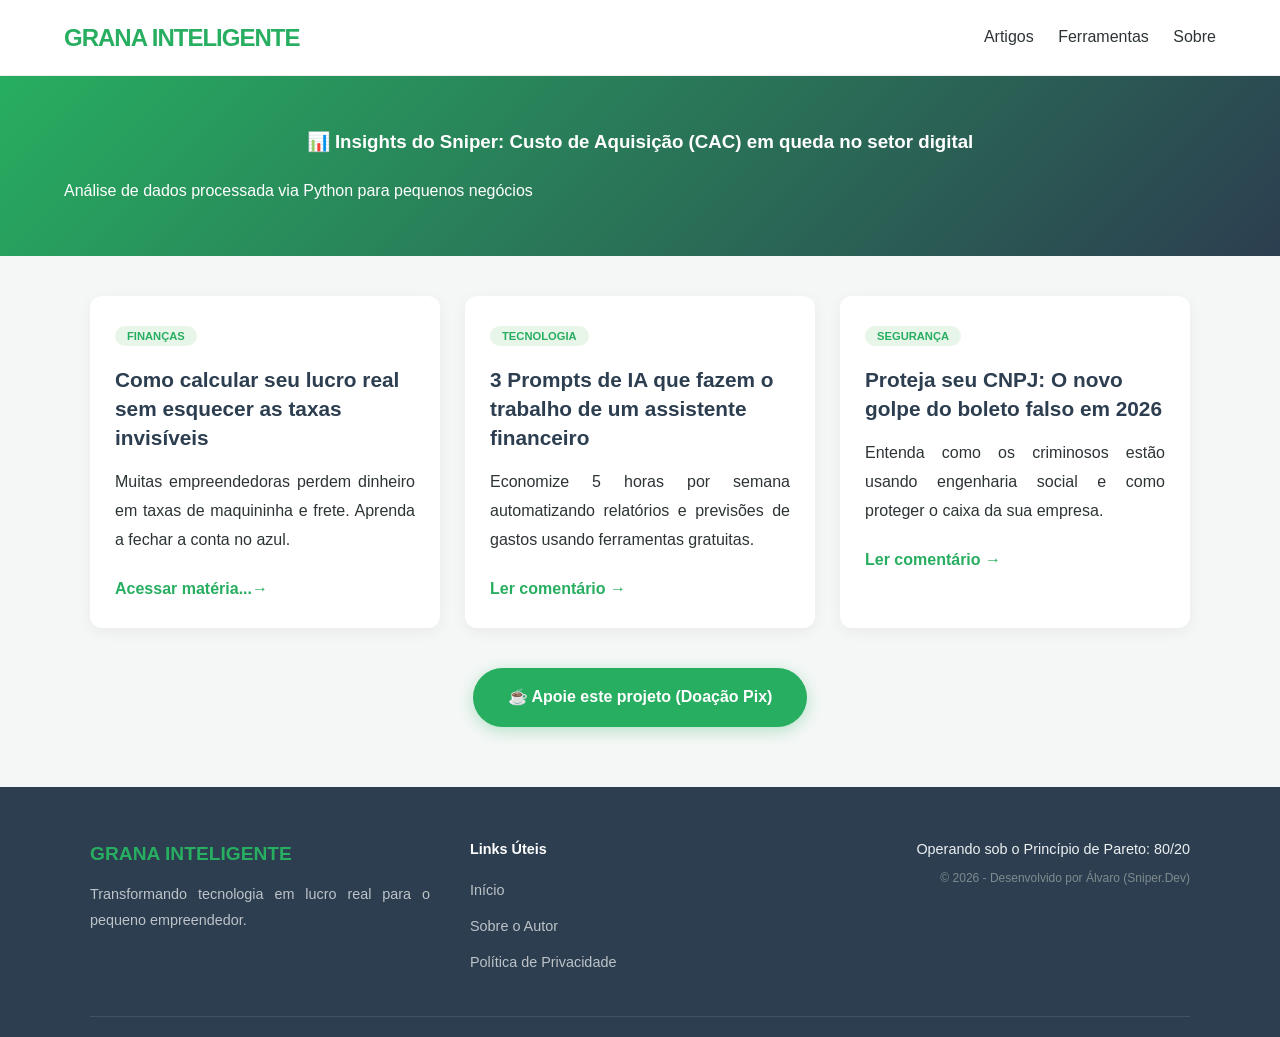
==== index.html @ 902e61ca "Initial commit: Lançamento oficial do Portal Grana Inteligente" ====
<!DOCTYPE html>
<html lang="pt-br">
<head>
    <meta charset="UTF-8">
    <meta name="viewport" content="width=device-width, initial-scale=1.0">
    <title>Grana Inteligente | Estratégia e Lucro</title>
    <link rel="stylesheet" href="style.css">
</head>
<body>

    <header>
        <div class="logo">GRANA INTELIGENTE</div>
        <nav>
            <a href="#">Artigos</a>
            <a href="#">Ferramentas</a>
            <a href="sobre.html">Sobre</a>
        </nav>
    </header>

    <div class="data-banner">
        <h3>📊 Insights do Sniper: Custo de Aquisição (CAC) em queda no setor digital</h3>
        <p>Análise de dados processada via Python para pequenos negócios</p>
    </div>

    <div class="container">
        
        <article class="card">
            <a href="artigo_template.html" class="main-link"></a> <div class="card-content">
                <span class="tag">Finanças</span>
                <h2>Como calcular seu lucro real sem esquecer as taxas invisíveis</h2>
                <p>Muitas empreendedoras perdem dinheiro em taxas de maquininha e frete. Aprenda a fechar a conta no azul.</p>
                <span class="btn-link">Acessar matéria...→</span>
            </div>
        </article>

        <article class="card">
            <a href="artigo_promt_ia.html" class="main-link"></a>
            <div class="card-content">
                <span class="tag">Tecnologia</span>
                <h2>3 Prompts de IA que fazem o trabalho de um assistente financeiro</h2>
                <p>Economize 5 horas por semana automatizando relatórios e previsões de gastos usando ferramentas gratuitas.</p>
                <span class="btn-link">Ler comentário →</span>
            </div>
        </article>

        <article class="card">
            <a href="artigo_template.html" class="main-link"></a>
            <div class="card-content">
                <span class="tag">Segurança</span>
                <h2>Proteja seu CNPJ: O novo golpe do boleto falso em 2026</h2>
                <p>Entenda como os criminosos estão usando engenharia social e como proteger o caixa da sua empresa.</p>
                <span class="btn-link">Ler comentário →</span>
            </div>
        </article>

    </div> <a href="#" class="btn-donation">☕ Apoie este projeto (Doação Pix)</a>

</body>

<footer class="main-footer">
    <div class="footer-container">
        <div class="footer-info">
            <span class="logo-footer">GRANA INTELIGENTE</span>
            <p>Transformando tecnologia em lucro real para o pequeno empreendedor.</p>
        </div>
        
        <div class="footer-links">
            <h4>Links Úteis</h4>
            <a href="index.html">Início</a>
            <a href="sobre.html">Sobre o Autor</a>
            <a href="privacidade.html">Política de Privacidade</a>
        </div>
        
        <div class="footer-tag">
    <p>Operando sob o Princípio de Pareto: 80/20</p>
    <small>&copy; 2026 - Desenvolvido por Álvaro (Sniper.Dev)</small>
</div>
    </div>
</footer>
</html>
---- style.css ----
/* ==========================================================================
   1. VARIÁVEIS GLOBAIS (DESIGN SYSTEM)
   ========================================================================== */
:root {
    --primary: #2d3436;
    --accent: #27ae60;    /* Verde Dinheiro */
    --bg: #f4f7f6;
    --white: #ffffff;
    --dark-blue: #2c3e50;
    --text-gray: #636e72;
    --comment-bg: #e8f5e9; /* Fundo suave para o comentário do Sniper */
}

/* ==========================================================================
   2. ESTILOS BASE (RESET & TIPOGRAFIA)
   ========================================================================== */
body {
    font-family: 'Segoe UI', Tahoma, Geneva, Verdana, sans-serif;
    margin: 0;
    background-color: var(--bg);
    color: var(--primary);
    line-height: 1.8;
}

p {
    text-align: justify;
    margin-bottom: 20px;
}

/* ==========================================================================
   3. CABEÇALHO (HEADER) - COMUM A TODAS AS PÁGINAS
   ========================================================================== */
header {
    background: var(--white);
    padding: 1rem 5%;
    display: flex;
    justify-content: space-between;
    align-items: center;
    box-shadow: 0 2px 10px rgba(0,0,0,0.05);
    border-bottom: 1px solid #eee;
}

.logo { 
    font-weight: 800; 
    font-size: 1.5rem; 
    color: var(--accent); 
    letter-spacing: -1px; 
    text-decoration: none;
}

nav a { 
    text-decoration: none; 
    color: var(--primary); 
    margin-left: 20px; 
    font-weight: 500; 
    transition: 0.3s;
}

nav a:hover {
    color: var(--accent);
}

/* ==========================================================================
   4. COMPONENTES DO INDEX (HOME)
   ========================================================================== */
.data-banner {
    background: linear-gradient(135deg, var(--accent), var(--dark-blue));
    color: white;
    padding: 30px 5%;
    text-align: center;
}

.container {
    max-width: 1100px;
    margin: 40px auto;
    display: grid;
    grid-template-columns: repeat(auto-fit, minmax(300px, 1fr));
    gap: 25px;
    padding: 0 20px;
}

.card {
    background: var(--white);
    border-radius: 12px;
    overflow: hidden;
    transition: all 0.3s ease;
    box-shadow: 0 4px 15px rgba(0,0,0,0.05);
    position: relative;
}

.card:hover { 
    transform: translateY(-8px); 
    box-shadow: 0 12px 25px rgba(0,0,0,0.1);
}

.main-link {
    position: absolute;
    top: 0; left: 0; width: 100%; height: 100%;
    z-index: 1;
}

.card-content { padding: 25px; }

.tag {
    background: #e8f5e9;
    color: var(--accent);
    padding: 4px 12px;
    border-radius: 20px;
    font-size: 0.7rem;
    text-transform: uppercase;
    font-weight: bold;
}

.card h2 { font-size: 1.3rem; margin: 15px 0; line-height: 1.4; color: var(--dark-blue); }

.btn-link {
    color: var(--accent);
    text-decoration: none;
    font-weight: bold;
    display: inline-block;
}

/* ==========================================================================
   5. COMPONENTES DO ARTIGO (POST)
   ========================================================================== */
.content-wrapper {
    max-width: 800px;
    margin: 40px auto;
    background: var(--white);
    padding: 40px;
    border-radius: 15px;
    box-shadow: 0 4px 20px rgba(0,0,0,0.03);
}

.meta-info {
    font-size: 0.9rem;
    color: var(--text-gray);
    margin-bottom: 20px;
}

.content-wrapper h1 { font-size: 2.3rem; line-height: 1.2; margin-bottom: 20px; color: #2c3e50; }

.my-comment {
    background: var(--comment-bg);
    border-left: 5px solid var(--accent);
    padding: 25px;
    font-style: italic;
    margin: 35px 0;
    border-radius: 0 10px 10px 0;
}

.my-comment strong {
    display: block;
    margin-bottom: 10px;
    color: var(--accent);
    font-style: normal;
    text-transform: uppercase;
    font-size: 0.85rem;
    letter-spacing: 1px;
}

.post-body p { font-size: 1.1rem; }

.back-btn {
    display: inline-block;
    margin-bottom: 20px;
    color: var(--accent);
    text-decoration: none;
    font-weight: bold;
}

.comment-section {
    margin-top: 50px;
    border-top: 2px solid #eee;
    padding-top: 30px;
}

/* ==========================================================================
   6. RODAPÉ (FOOTER)
   ========================================================================== */
.main-footer {
    background-color: var(--dark-blue);
    color: #ecf0f1;
    padding: 50px 5% 20px 5%;
    margin-top: 60px;
    font-size: 0.9rem;
}

.footer-container {
    max-width: 1100px;
    margin: 0 auto;
    display: grid;
    /* Divide em 3 colunas em telas grandes */
    grid-template-columns: repeat(auto-fit, minmax(250px, 1fr));
    gap: 40px;
    border-bottom: 1px solid rgba(255,255,255,0.1);
    padding-bottom: 30px;
}

.logo-footer {
    font-weight: 800;
    font-size: 1.2rem;
    color: var(--accent);
    display: block;
    margin-bottom: 10px;
}

.footer-info p {
    color: #bdc3c7;
    margin: 0;
}

.footer-links h4 {
    color: var(--white);
    margin-top: 0;
    margin-bottom: 15px;
}

.footer-links a {
    display: block;
    color: #bdc3c7;
    text-decoration: none;
    margin-bottom: 10px;
    transition: 0.3s;
}

.footer-links a:hover { 
    color: var(--accent); 
    padding-left: 5px; 
}

/* AJUSTE AQUI: Alinhamento da Tag Direita */
.footer-tag { 
    display: flex;
    flex-direction: column;
    justify-content: flex-start;
    align-items: flex-end; /* Alinha os itens à direita do container */
    text-align: right;     /* Alinha o texto à direita */
}

.footer-tag p { 
    margin: 0 0 5px 0; /* Remove margens padrão e deixa apenas um respiro embaixo */
    color: #ecf0f1;
}

.footer-tag small { 
    color: #7f8c8d;
    display: block;
}

/* Responsividade: No mobile tudo centraliza */
@media (max-width: 768px) {
    .footer-container {
        text-align: center;
    }
    .footer-tag { 
        align-items: center; 
        text-align: center;
    }
    .footer-info p {
        margin: 0 auto;
    }
}
.btn-donation {
    display: block;
    width: fit-content;
    margin: 40px auto;
    background: var(--accent);
    color: white;
    padding: 15px 35px;
    text-decoration: none;
    border-radius: 50px;
    font-weight: bold;
    box-shadow: 0 4px 15px rgba(39, 174, 96, 0.3);
}

@media (max-width: 768px) {
    .footer-tag { text-align: left; }
    .content-wrapper { padding: 20px; margin: 10px; }
}
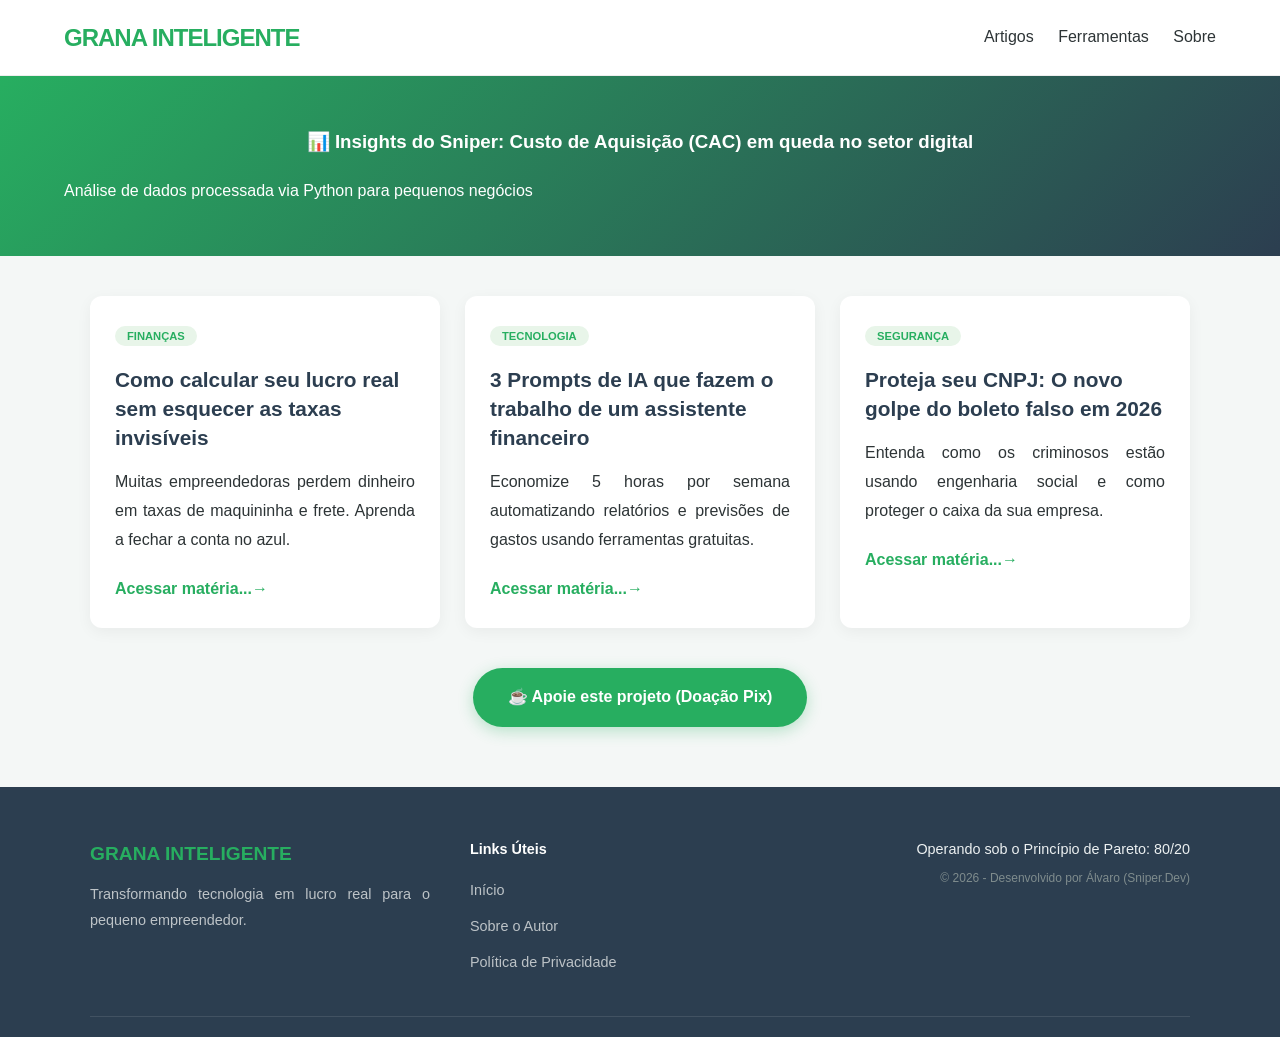
==== commit 6c04c78b: "Refactor: Padronização de CSS e inclusao Artigo Seguranca_CNPJ" ====
--- a/index.html
+++ b/index.html
@@ -25,7 +25,7 @@
     <div class="container">
         
         <article class="card">
-            <a href="artigo_template.html" class="main-link"></a> <div class="card-content">
+            <a href="artigo_lucro_real.html" class="main-link"></a> <div class="card-content">
                 <span class="tag">Finanças</span>
                 <h2>Como calcular seu lucro real sem esquecer as taxas invisíveis</h2>
                 <p>Muitas empreendedoras perdem dinheiro em taxas de maquininha e frete. Aprenda a fechar a conta no azul.</p>
@@ -39,17 +39,17 @@
                 <span class="tag">Tecnologia</span>
                 <h2>3 Prompts de IA que fazem o trabalho de um assistente financeiro</h2>
                 <p>Economize 5 horas por semana automatizando relatórios e previsões de gastos usando ferramentas gratuitas.</p>
-                <span class="btn-link">Ler comentário →</span>
+                <span class="btn-link">Acessar matéria...→</span>
             </div>
         </article>
 
         <article class="card">
-            <a href="artigo_template.html" class="main-link"></a>
+            <a href="artigo_seguranca_cnpj.html" class="main-link"></a>
             <div class="card-content">
                 <span class="tag">Segurança</span>
                 <h2>Proteja seu CNPJ: O novo golpe do boleto falso em 2026</h2>
                 <p>Entenda como os criminosos estão usando engenharia social e como proteger o caixa da sua empresa.</p>
-                <span class="btn-link">Ler comentário →</span>
+                <span class="btn-link">Acessar matéria...→</span>
             </div>
         </article>
 
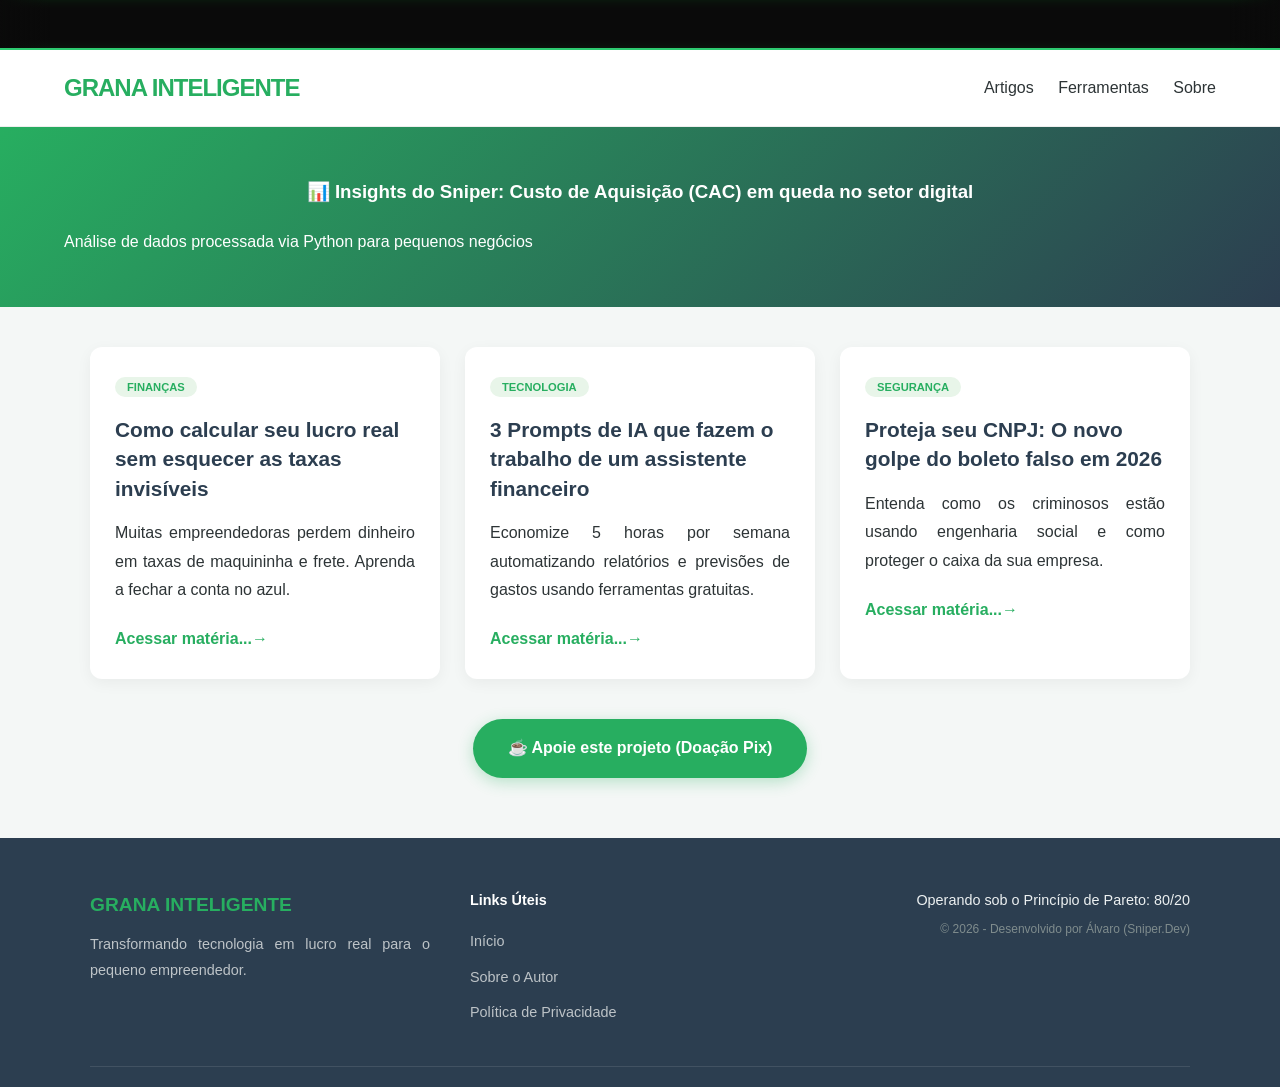
==== commit 3272a2be: "Fix: Gatilho de execução, verificação de mercados/moedas e tendências de mercado" ====
--- a/index.html
+++ b/index.html
@@ -7,6 +7,13 @@
     <link rel="stylesheet" href="style.css">
 </head>
 <body>
+
+<div class="ticker-wrapper">
+    <div class="ticker-content" id="ticker-data">
+        <span>Carregando cotações...</span>
+    </div>
+</div>
+
 
     <header>
         <div class="logo">GRANA INTELIGENTE</div>
@@ -25,7 +32,7 @@
     <div class="container">
         
         <article class="card">
-            <a href="artigo_lucro_real.html" class="main-link"></a> <div class="card-content">
+            <a href="artigo-lucro-real.html" class="main-link"></a> <div class="card-content">
                 <span class="tag">Finanças</span>
                 <h2>Como calcular seu lucro real sem esquecer as taxas invisíveis</h2>
                 <p>Muitas empreendedoras perdem dinheiro em taxas de maquininha e frete. Aprenda a fechar a conta no azul.</p>
@@ -34,7 +41,7 @@
         </article>
 
         <article class="card">
-            <a href="artigo_promt_ia.html" class="main-link"></a>
+            <a href="artigo-promts-ia.html" class="main-link"></a>
             <div class="card-content">
                 <span class="tag">Tecnologia</span>
                 <h2>3 Prompts de IA que fazem o trabalho de um assistente financeiro</h2>
@@ -44,7 +51,7 @@
         </article>
 
         <article class="card">
-            <a href="artigo_seguranca_cnpj.html" class="main-link"></a>
+            <a href="artigo-seguranca-cnpj.html" class="main-link"></a>
             <div class="card-content">
                 <span class="tag">Segurança</span>
                 <h2>Proteja seu CNPJ: O novo golpe do boleto falso em 2026</h2>
@@ -54,7 +61,7 @@
         </article>
 
     </div> <a href="#" class="btn-donation">☕ Apoie este projeto (Doação Pix)</a>
-
+<script src="interatividade.js"></script>
 </body>
 
 <footer class="main-footer">
--- a/style.css
+++ b/style.css
@@ -277,4 +277,82 @@
 @media (max-width: 768px) {
     .footer-tag { text-align: left; }
     .content-wrapper { padding: 20px; margin: 10px; }
+}
+
+.ticker-wrapper {
+    background: #0a0a0a; /* Fundo mais profundo */
+    color: #00ff41; 
+    font-family: 'Courier New', Courier, monospace;
+    font-size: 0.85rem;
+    padding: 12px 0;
+    overflow: hidden;
+    border-bottom: 2px solid #2ecc71; /* Accent verde fixo para consistência */
+    width: 100%;
+    display: flex;
+    position: relative;
+    box-shadow: inset 0 0 10px rgba(0, 255, 65, 0.1); /* Brilho interno sutil */
+}
+
+/* Efeito de desfoque nas bordas para as cotações "surgirem" e "sumirem" suavemente */
+.ticker-wrapper::before,
+.ticker-wrapper::after {
+    content: "";
+    position: absolute;
+    top: 0;
+    width: 50px;
+    height: 100%;
+    z-index: 2;
+}
+.ticker-wrapper::before {
+    left: 0;
+    background: linear-gradient(to right, #0a0a0a, transparent);
+}
+.ticker-wrapper::after {
+    right: 0;
+    background: linear-gradient(to left, #0a0a0a, transparent);
+}
+
+.ticker-content {
+    display: flex;
+    white-space: nowrap;
+    gap: 80px; /* Mais espaço para clareza */
+    padding-left: 100%; 
+    animation: ticker-move 60s linear infinite; /* 60s: Velocidade de cruzeiro profissional */
+    will-change: transform; /* Otimização de performance para animação suave */
+}
+
+.ticker-content:hover {
+    animation-play-state: paused;
+    cursor: crosshair; /* Cursor de precisão (Sniper) */
+}
+
+.ticker-item {
+    display: flex;
+    align-items: center;
+    gap: 10px;
+}
+
+.ticker-label {
+    color: #555; /* Cinza mais escuro para destacar o valor */
+    text-transform: uppercase;
+    font-size: 0.7rem;
+    font-weight: bold;
+    letter-spacing: 2px;
+}
+
+.ticker-value {
+    font-weight: bold;
+    letter-spacing: 1px;
+    text-shadow: 0 0 5px rgba(0, 255, 65, 0.4); /* Efeito neon suave */
+}
+
+/* A Mágica do Movimento Infinito Real */
+@keyframes ticker-move {
+    0% {
+        transform: translateX(0);
+    }
+    100% {
+        /* Move exatamente a largura total do conteúdo para a esquerda */
+        transform: translateX(-200%); 
+    }
 }
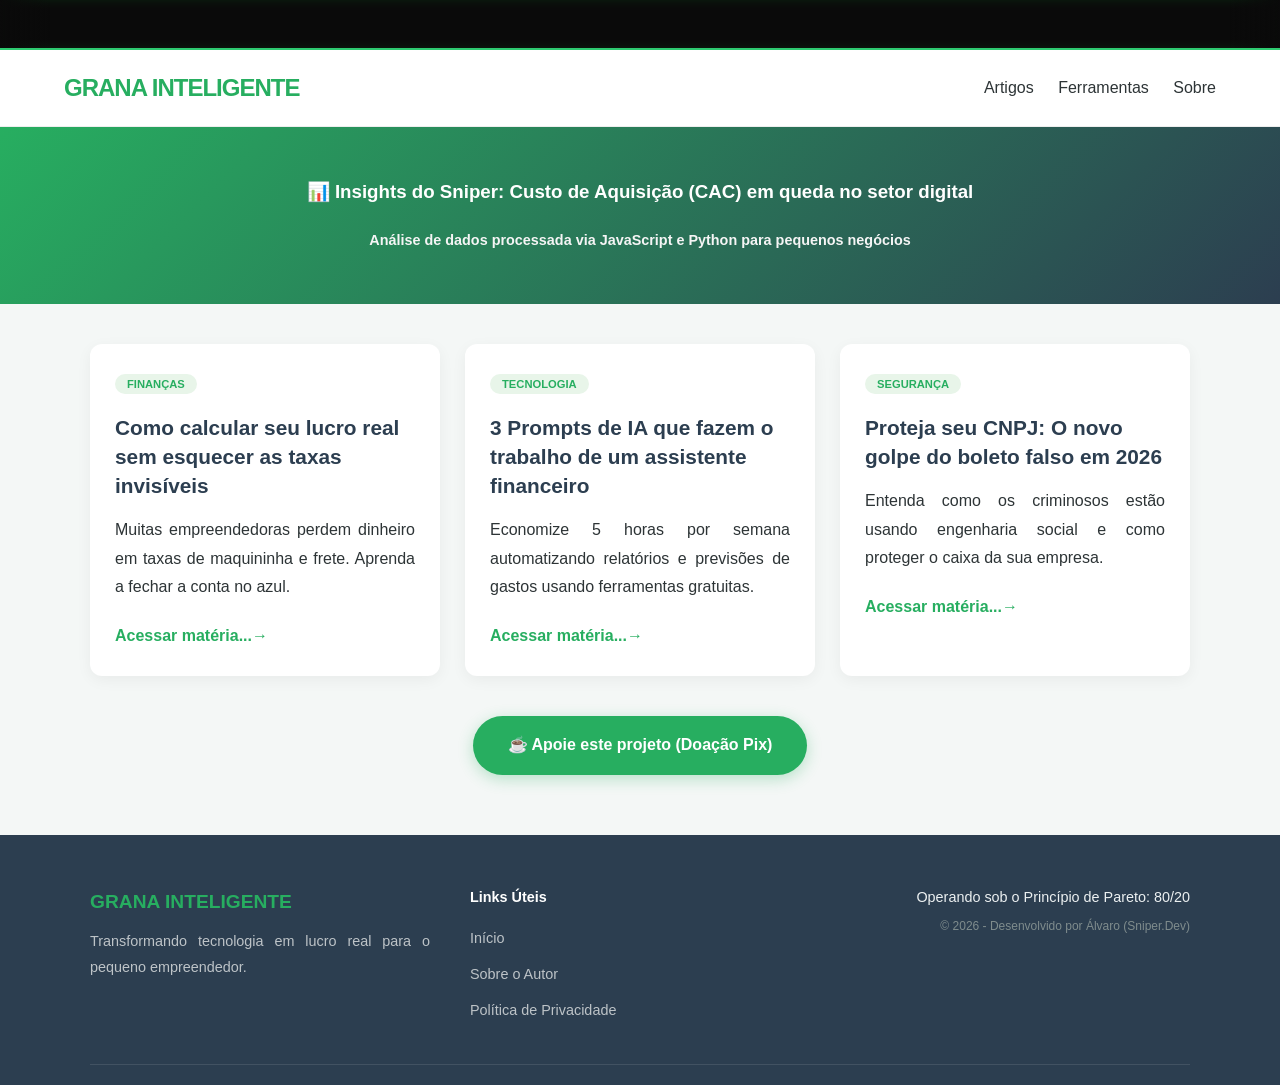
==== commit 26cead01: "Assets: Adicionando imagem oficial do autor" ====
--- a/index.html
+++ b/index.html
@@ -26,7 +26,8 @@
 
     <div class="data-banner">
         <h3>📊 Insights do Sniper: Custo de Aquisição (CAC) em queda no setor digital</h3>
-        <p>Análise de dados processada via Python para pequenos negócios</p>
+        <p style="text-align: center; color: whitesmoke; font-size: 0.9rem; font-weight: bold; margin-top: 10px;">
+            Análise de dados processada via JavaScript e Python para pequenos negócios</p>
     </div>
 
     <div class="container">
--- a/style.css
+++ b/style.css
@@ -355,4 +355,111 @@
         /* Move exatamente a largura total do conteúdo para a esquerda */
         transform: translateX(-200%); 
     }
+}
+
+/* --- ESCOPO EXCLUSIVO PÁGINA SOBRE --- */
+/* --- ESCOPO EXCLUSIVO PÁGINA SOBRE (VERSÃO SNIPER) --- */
+
+.page-about {
+    min-height: 85vh;
+    display: flex;
+    align-items: center; /* Centraliza verticalmente */
+    justify-content: center; /* Centraliza horizontalmente */
+    max-width: 1100px; /* Garante que o conteúdo não espalhe demais */
+    margin: 40px auto; /* Centraliza o container na tela e dá margem topo/baixo */
+    padding: 20px;
+    gap: 60px; /* Espaço generoso entre imagem e texto */
+}
+
+/* Ajuste da Imagem: Mantendo a proporção sem distorcer */
+.page-about .profile-img { 
+    flex: 1; 
+    min-width: 320px; 
+    max-width: 400px;
+    height: 450px; /* Aumentei um pouco para elegância */
+    border-radius: 20px; 
+    box-shadow: 20px 20px 0px #27ae60; 
+    background: #ddd; 
+    object-fit: cover;
+}
+
+/* Ajuste do Bloco de Texto: Melhor distribuição */
+.page-about .about-text { 
+    flex: 1.5; /* Dá um pouco mais de espaço para o texto que para a imagem */
+    display: flex;
+    flex-direction: column;
+    justify-content: center;
+}
+
+.page-about .about-text h1 { 
+    color: #2c3e50; 
+    font-size: 2.8rem; /* Um pouco maior para autoridade */
+    margin: 0 0 15px 0; 
+    line-height: 1.1;
+}
+
+.page-about .about-text h2 { 
+    color: #27ae60; 
+    font-size: 1rem; 
+    text-transform: uppercase; 
+    letter-spacing: 2px;
+    margin-bottom: 5px; 
+}
+
+.page-about .about-text p {
+    color: #444; /* Cinza levemente mais suave para leitura longa */
+    font-size: 1.05rem;
+    margin-bottom: 18px;
+    text-align: justify; /* Alinhamento elegante para parágrafos técnicos */
+}
+
+/* Box de destaque refinada */
+.page-about .highlight-box { 
+    background: #ffffff; 
+    border-left: 6px solid #27ae60; 
+    padding: 25px; 
+    margin: 20px 0; 
+    border-radius: 4px; /* Bordas menos arredondadas para ar mais sério */
+    box-shadow: 0 10px 30px rgba(0,0,0,0.05);
+}
+
+/* Botão CTA alinhado à esquerda */
+.page-about .cta-button {
+    align-self: flex-start; /* Garante que o botão não estique */
+    background: #27ae60; 
+    color: white;
+    padding: 16px 35px; 
+    border-radius: 8px; /* Combinando com a box de destaque */
+    text-decoration: none;
+    font-weight: bold; 
+    margin-top: 10px; 
+    transition: all 0.3s ease;
+}
+
+/* RESPONSIVIDADE: Crucial para o celular */
+@media (max-width: 768px) {
+    .page-about {
+        flex-direction: column; /* Empilha imagem e texto */
+        text-align: center;
+        margin-top: 20px;
+        gap: 30px;
+    }
+
+    .page-about .profile-img {
+        max-width: 280px;
+        height: 300px;
+        box-shadow: 10px 10px 0px #27ae60; /* Sombra menor no mobile */
+    }
+
+    .page-about .about-text h1 {
+        font-size: 2rem;
+    }
+
+    .page-about .cta-button {
+        align-self: center; /* Centraliza o botão no mobile */
+    }
+    
+    .page-about .about-text p {
+        text-align: center; /* Melhora leitura no celular */
+    }
 }
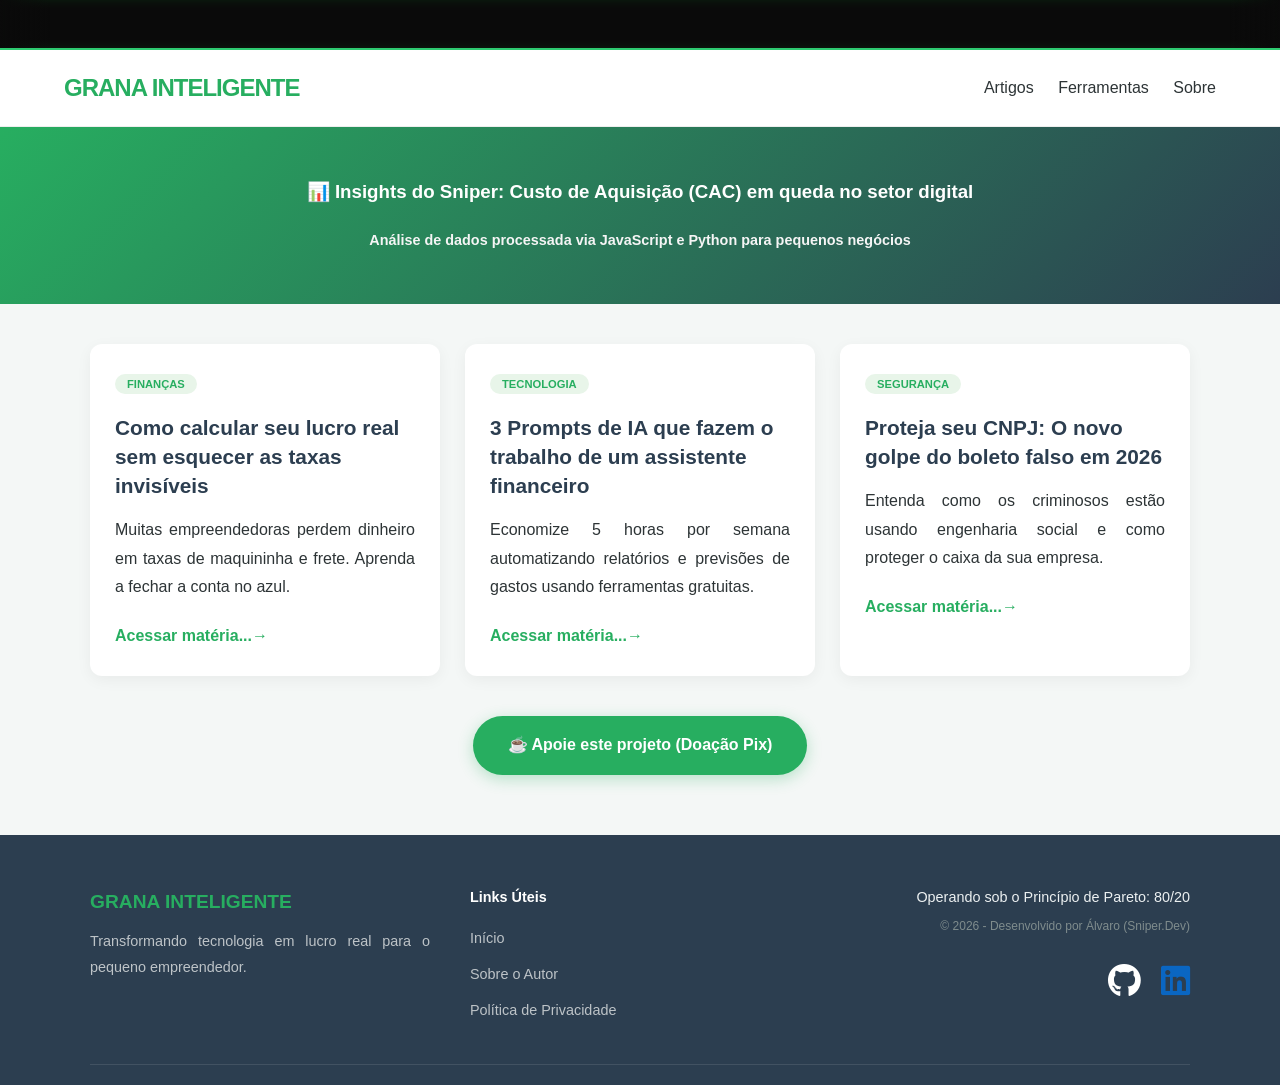
==== commit 85aa256f: "UI: Padronização do footer com ícones sociais ampliados em todas as páginas" ====
--- a/index.html
+++ b/index.html
@@ -5,6 +5,8 @@
     <meta name="viewport" content="width=device-width, initial-scale=1.0">
     <title>Grana Inteligente | Estratégia e Lucro</title>
     <link rel="stylesheet" href="style.css">
+    <link rel="stylesheet" href="https://cdnjs.cloudflare.com/ajax/libs/font-awesome/6.0.0/css/all.min.css">
+
 </head>
 <body>
 
@@ -82,7 +84,12 @@
         <div class="footer-tag">
     <p>Operando sob o Princípio de Pareto: 80/20</p>
     <small>&copy; 2026 - Desenvolvido por Álvaro (Sniper.Dev)</small>
+            
+    <div class="footer-social-icons" style="margin: 15px 0; display: flex; gap: 20px; justify-content: center;">
+            <a href="https://github.com/alvarohtf-devStack" target="_blank" style="color: #ffffff; font-size: 2.1rem;"><i class="fab fa-github"></i></a>
+            <a href="https://www.linkedin.com/in/alvaro-henrique-thomaz-francisco-a71724386/" target="_blank" style="color: #0a66c2; font-size: 2.1rem;"><i class="fab fa-linkedin"></i></a>
+    </div>
+    </div>
 </div>
-    </div>
 </footer>
 </html>
--- a/style.css
+++ b/style.css
@@ -462,4 +462,9 @@
     .page-about .about-text p {
         text-align: center; /* Melhora leitura no celular */
     }
+}
+
+.footer-social-icons a:hover {
+    color: #27ae60 !important;
+    transform: translateY(-3px); /* Faz o ícone "pular" levemente */
 }
